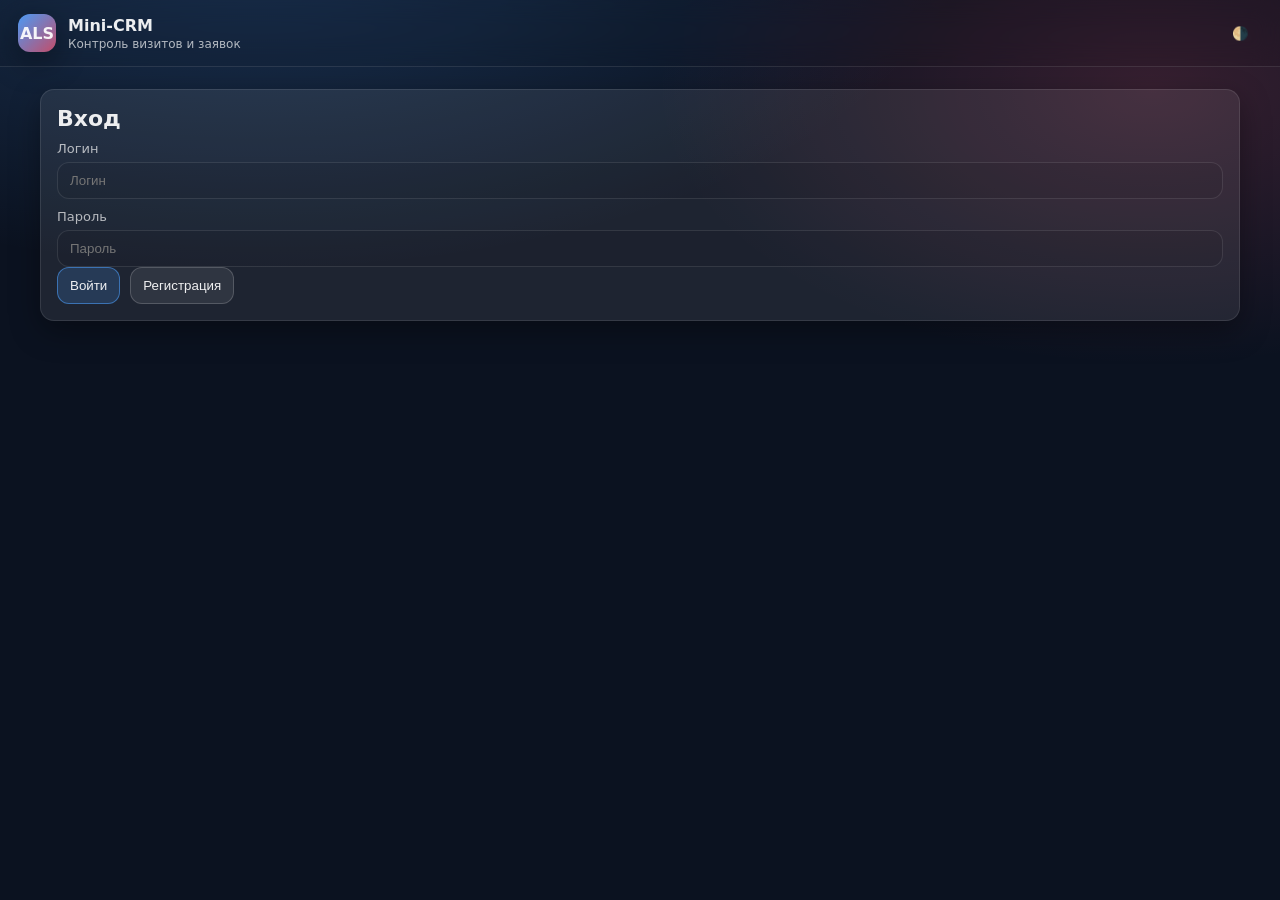
==== mini-crm-control/index.html @ 1ccee674 "Update index.html" ====
<!doctype html>
<html lang="ru">
<head>
  <meta charset="utf-8" />
  <meta name="viewport" content="width=device-width,initial-scale=1" />
  <title>Обслуживание слаботочных систем</title>
  <link rel="stylesheet" href="./css/styles.css" />
  <link rel="shortcut icon" href="/favicon.ico">
</head>
<body>
  <div class="app">

    <header class="topbar">
      <div class="brand">
        <div class="logo">ALS</div>
        <div class="brand-text">
          <div class="brand-title">Mini-CRM</div>
          <div class="brand-subtitle">Контроль визитов и заявок</div>
        </div>
      </div>

      <div class="topbar-actions">
        <button id="btnTheme" class="btn btn-ghost" type="button" title="Тема">🌗</button>
        <button id="btnLogout" class="btn btn-ghost" type="button" style="display:none;">Выйти</button>
      </div>
    </header>

    <main class="main">
      <!-- LOGIN -->
      <section id="screen-login" class="screen">
        <div class="card">
          <h1 class="h1">Вход</h1>
          

          <label class="label">Логин</label>
          <input id="loginInput" class="input" placeholder="Логин" autocomplete="username" />

          <label class="label">Пароль</label>
          <input id="passwordInput" class="input" type="password" placeholder="Пароль" autocomplete="current-password" />
          

          <div class="row gap">
            <button id="btnLogin" class="btn btn-primary" type="button">Войти</button>
            <button id="btnDemo" class="btn btn-secondary" type="button">Регистрация</button>
          </div>

          <div id="loginError" class="alert alert-danger" style="display:none;"></div>


        </div>
      </section>

      <!-- APP -->
      <section id="screen-app" class="screen" style="display:none;">
        <div class="layout">
          <aside class="sidebar">
            <div class="userbox">
              <div class="avatar" id="userAvatar">U</div>
              <div class="userbox-text">
                <div id="userName" class="user-name">—</div>
                <div id="userRole" class="user-role muted">—</div>
              </div>
            </div>

            <nav id="nav" class="nav"></nav>

            <div class="sidebar-foot muted">
              <div></div>
              <div id="apiStatus"></div>
            </div>

          </aside>

          <section class="content">
            <div class="content-header">
              <h2 id="contentTitle" class="h2">Панель</h2>
              <div id="contentHint" class="muted">Выберите раздел в меню слева.</div>
            </div>

            <!-- DASHBOARD -->
            <div id="view-dashboard" class="view">
              <div class="grid">
                <div class="card">
                  <h3 class="h3">Быстрые действия</h3>
                  <div id="quickActions" class="stack"></div>
                </div>
                <div class="card">
                  <h3 class="h3">Сводка</h3>
                  <div class="muted" id="summaryText">
                    Здесь будет краткая статистика (активные заявки, планы, выполнение).
                  </div>
                </div>
              </div>
            </div>

            <!-- MASTER: VISIT FIX -->
            <div id="view-master-visit" class="view" style="display:none;">
              <div class="card">
                <h3 class="h3">Фиксация визита</h3>

                <label class="label">Поиск объекта (из Objects)</label>
                <input id="objectSearch" class="input" placeholder="Название / город / адрес / система" autocomplete="off" />
                <div id="searchResults" class="list"></div>

                <div id="dispatcherNote" class="note" style="display:none;"></div>

                <label class="label">Комментарий от исполнителя</label>
                <textarea id="visitComment" class="textarea" placeholder="Комментарий по визиту"></textarea>

                <div class="row gap">
                  <button id="btnSubmitVisit" class="btn btn-primary" type="button">Подтвердить визит</button>
                  <button id="btnBackFromVisit" class="btn btn-ghost" type="button">Назад</button>
                </div>
              </div>
            </div>

            <!-- MASTER: MY VISITS (shows Visit_plan by executor) -->
            <div id="view-master-myvisits" class="view" style="display:none;">
              <div class="card">
                <div class="row space">
                  <h3 class="h3">Мой план визитов</h3>
                  <button id="btnRefreshMyVisits" class="btn btn-ghost" type="button">Обновить</button>
                </div>
                <div id="myVisitsTable" class="table-wrap"></div>
              </div>
            </div>

            <!-- DISPATCHER: REQUESTS -->
            <div id="view-dispatcher-requests" class="view" style="display:none;">
              <div class="card">
                <div class="row space">
                  <h3 class="h3">Заявки (Requests)</h3>
                  <div class="row gap">
                    <button id="btnCreateRequest" class="btn btn-primary" type="button">+ Новая заявка</button>
                    <button id="btnReloadRequests" class="btn btn-ghost" type="button">Обновить</button>
                  </div>
                </div>

                <div class="filters">
                  <div>
                    <label class="label">Статус</label>
                    <select id="reqStatusFilter" class="input">
                      <option value="">Все</option>
                      <option>Новая</option>
                      <option>В работе</option>
                      <option>Ожидает</option>
                      <option>Выполнена</option>
                    </select>
                  </div>
                  <div>
                    <label class="label">Исполнитель</label>
                    <input id="reqExecutorFilter" class="input" placeholder="Имя исполнителя" />
                  </div>
                  <div>
                    <label class="label">Поиск объекта</label>
                    <input id="reqSearchFilter" class="input" placeholder="Название/город/адрес" />
                  </div>
                </div>

                <div id="requestsTable" class="table-wrap" style="margin-top:12px;"></div>
                <div class="muted" style="margin-top:10px;">
                  Удаление заявок отключено. Только редактирование и смена статуса.
                </div>
              </div>
            </div>

            <!-- DISPATCHER: CANDIDATES -->
            <div id="view-dispatcher-candidates" class="view" style="display:none;">
              <div class="card">
                <div class="row space">
                  <h3 class="h3">К планированию</h3>
                  <button id="btnReloadCandidates" class="btn btn-ghost" type="button">Обновить</button>
                </div>
                <p class="muted">Приоритет: объекты с активными заявками показываются выше, даже если визит уже был в этом месяце.</p>
                <div id="candidatesTable" class="table-wrap"></div>
              </div>
            </div>

            <!-- DISPATCHER: PLAN -->
            <div id="view-dispatcher-plan" class="view" style="display:none;">
              <div class="card">
                <div class="row space">
                  <h3 class="h3">План визитов (Visit_plan)</h3>
                  <div class="row gap">
                    <button id="btnCreatePlan" class="btn btn-primary" type="button">+ Добавить в план</button>
                    <button id="btnReloadPlan" class="btn btn-ghost" type="button">Обновить</button>
                  </div>
                </div>
                <div class="filters">
                  <div>
                    <label class="label">Исполнитель</label>
                    <input id="planExecutorFilter" class="input" placeholder="Имя исполнителя" />
                  </div>
                  <div>
                    <label class="label">Статус</label>
                    <input id="planStatusFilter" class="input" placeholder="Напр.: Запланирован" />
                  </div>
                  <div>
                    <label class="label">Поиск объекта</label>
                    <input id="planSearchFilter" class="input" placeholder="Название/город/адрес" />
                  </div>
                </div>
                <div id="planTable" class="table-wrap"></div>
              </div>
            </div>

            <!-- STAT -->
            <div id="view-stat-reports" class="view" style="display:none;">
              <div class="card">
                <h3 class="h3">Статистика</h3>
                <p class="muted">Подготовлено. Добавим: KPI, отчёты по статусам, выгрузка.</p>
                <div id="reportsBox" class="stack" style="margin-top:12px;"></div>
              </div>
            </div>

            <!-- ADMIN -->
            <div id="view-admin-users" class="view" style="display:none;">
              <div class="card">
                <h3 class="h3">Администрирование</h3>
                <p class="muted">Подготовлено. Добавим: пользователи, роли, настройки.</p>
                <div id="adminBox" class="stack" style="margin-top:12px;"></div>
              </div>
            </div>

          </section>
        </div>
      </section>
    </main>

    <div id="toast" class="toast" role="status" aria-live="polite"></div>

    <!-- simple modal -->
    <div id="modalOverlay" class="modal-overlay" style="display:none;">
      <div class="modal">
        <div class="row space">
          <div class="h3" id="modalTitle">—</div>
          <button class="btn btn-ghost" id="modalClose" type="button">✕</button>
        </div>
        <div id="modalBody" class="modal-body"></div>
        <div class="row gap" style="margin-top:12px; justify-content:flex-end;">
          <button class="btn btn-ghost" id="modalCancel" type="button">Отмена</button>
          <button class="btn btn-primary" id="modalOk" type="button">Сохранить</button>
        </div>
      </div>
    </div>

  </div>

  <script type="module" src="./js/app.js"></script>
</body>

</html>
---- mini-crm-control/css/styles.css ----
:root{
  --bg: #0b1220;
  --panel: rgba(255,255,255,0.06);
  --card: rgba(255,255,255,0.08);
  --stroke: rgba(255,255,255,0.10);
  --text: rgba(255,255,255,0.92);
  --muted: rgba(255,255,255,0.68);
  --primary: #4ea1ff;
  --danger: #ff5c7a;

  --radius: 14px;
  --shadow: 0 10px 30px rgba(0,0,0,0.35);
}

[data-theme="light"]{
  --bg: #f5f6fa;
  --panel: rgba(255,255,255,0.9);
  --card: white;
  --stroke: rgba(0,0,0,0.08);
  --text: rgba(15,23,42,0.92);
  --muted: rgba(15,23,42,0.62);
  --primary: #2e86de;
  --danger: #d7263d;
  --shadow: 0 10px 30px rgba(15,23,42,0.12);
}

*{ box-sizing:border-box; }
html,body{ height:100%; }
body{
  margin:0;
  font-family: ui-sans-serif, system-ui, -apple-system, Segoe UI, Roboto, Arial;
  background: radial-gradient(1200px 600px at 20% -10%, rgba(78,161,255,0.25), transparent 60%),
              radial-gradient(900px 500px at 90% 10%, rgba(255,92,122,0.18), transparent 55%),
              var(--bg);
  color: var(--text);
}

.app{ min-height:100%; display:flex; flex-direction:column; }

.topbar{
  position: sticky;
  top:0;
  z-index: 10;
  display:flex;
  align-items:center;
  justify-content:space-between;
  padding: 14px 18px;
  border-bottom: 1px solid var(--stroke);
  background: rgba(0,0,0,0.08);
  backdrop-filter: blur(12px);
}

.brand{ display:flex; gap:12px; align-items:center; }
.logo{
  width:38px; height:38px;
  border-radius: 12px;
  display:flex; align-items:center; justify-content:center;
  font-weight: 800;
  background: linear-gradient(135deg, rgba(78,161,255,0.95), rgba(255,92,122,0.75));
  box-shadow: var(--shadow);
}
.brand-title{ font-weight:700; }
.brand-subtitle{ font-size:12px; color: var(--muted); margin-top:2px; }

.main{ flex:1; display:flex; justify-content:center; padding: 22px 14px 30px; }

.screen{ width: min(1200px, 100%); }

.layout{
  display:grid;
  grid-template-columns: 310px 1fr;
  gap: 16px;
  align-items:start;
}

.sidebar{
  border: 1px solid var(--stroke);
  border-radius: var(--radius);
  background: var(--panel);
  box-shadow: var(--shadow);
  padding: 14px;
  position: sticky;
  top: 72px;
  max-height: calc(100vh - 92px);
  overflow:auto;
}

.userbox{
  display:flex; gap:12px; align-items:center;
  padding: 10px;
  border-radius: 12px;
  background: rgba(0,0,0,0.10);
  border: 1px solid var(--stroke);
}
.avatar{
  width:40px; height:40px;
  border-radius: 14px;
  display:flex; align-items:center; justify-content:center;
  font-weight:800;
  background: rgba(78,161,255,0.20);
  border: 1px solid var(--stroke);
}
.user-name{ font-weight:700; }
.user-role{ font-size:12px; }

.nav{ margin-top: 12px; display:flex; flex-direction:column; gap:8px; }
.nav .navbtn{
  width:100%;
  text-align:left;
  padding: 10px 12px;
  border-radius: 12px;
  border: 1px solid var(--stroke);
  background: rgba(0,0,0,0.07);
  color: var(--text);
  cursor:pointer;
}
.nav .navbtn.active{
  border-color: rgba(78,161,255,0.6);
  background: rgba(78,161,255,0.12);
}
.sidebar-foot{ margin-top: 14px; font-size:12px; }

.content{
  border: 1px solid var(--stroke);
  border-radius: var(--radius);
  background: var(--panel);
  box-shadow: var(--shadow);
  padding: 16px;
}

.content-header{
  padding: 4px 2px 14px;
  border-bottom: 1px solid var(--stroke);
  margin-bottom: 14px;
}

.card{
  border: 1px solid var(--stroke);
  border-radius: var(--radius);
  background: var(--card);
  box-shadow: var(--shadow);
  padding: 16px;
}

.grid{
  display:grid;
  grid-template-columns: 1fr 1fr;
  gap: 14px;
}

.stack{ display:flex; flex-direction:column; gap:10px; }

.h1{ font-size: 22px; margin: 0 0 8px; }
.h2{ font-size: 18px; margin: 0; }
.h3{ font-size: 16px; margin: 0 0 8px; }

.muted{ color: var(--muted); }

.label{ display:block; margin-top: 10px; font-size: 13px; color: var(--muted); }
.input, .textarea, select.input{
  width:100%;
  margin-top:6px;
  padding: 10px 12px;
  border-radius: 12px;
  border: 1px solid var(--stroke);
  background: rgba(0,0,0,0.06);
  color: var(--text);
  outline:none;
}
.textarea{ min-height: 90px; resize: vertical; }

.row{ display:flex; align-items:center; }
.row.gap{ gap:10px; }
.row.space{ justify-content:space-between; }

.btn{
  border: 1px solid var(--stroke);
  border-radius: 12px;
  padding: 10px 12px;
  cursor:pointer;
  color: var(--text);
  background: rgba(0,0,0,0.07);
}
.btn-primary{
  border-color: rgba(78,161,255,0.55);
  background: rgba(78,161,255,0.18);
}
.btn-secondary{
  border-color: rgba(255,255,255,0.18);
  background: rgba(255,255,255,0.08);
}
.btn-ghost{
  border-color: transparent;
  background: transparent;
}

.alert{
  margin-top: 12px;
  padding: 10px 12px;
  border-radius: 12px;
  border: 1px solid var(--stroke);
}
.alert-danger{
  border-color: rgba(255,92,122,0.55);
  background: rgba(255,92,122,0.14);
}

.details{
  margin-top: 12px;
  border: 1px solid var(--stroke);
  border-radius: 12px;
  padding: 10px 12px;
  background: rgba(0,0,0,0.05);
}

.list{
  margin-top: 8px;
  display:flex;
  flex-direction:column;
  gap:6px;
}
.list .item{
  padding: 10px 12px;
  border-radius: 12px;
  border: 1px solid var(--stroke);
  background: rgba(0,0,0,0.06);
  cursor:pointer;
}
.list .item:hover{ background: rgba(0,0,0,0.10); }

.note{
  margin-top: 10px;
  padding: 10px 12px;
  border-radius: 12px;
  border: 1px dashed rgba(78,161,255,0.55);
  background: rgba(78,161,255,0.10);
}

.table-wrap{
  margin-top: 10px;
  overflow:auto;
  border-radius: 12px;
  border: 1px solid var(--stroke);
}
table{
  width:100%;
  border-collapse:collapse;
  font-size: 13px;
}
th, td{
  padding: 10px 10px;
  border-bottom: 1px solid var(--stroke);
  vertical-align: top;
}
th{
  text-align:left;
  color: var(--muted);
  font-weight:700;
  position: sticky;
  top: 0;
  background: rgba(0,0,0,0.10);
}
tr:hover td{ background: rgba(0,0,0,0.04); }

.filters{
  display:grid;
  grid-template-columns: 1fr 1fr 1fr;
  gap: 10px;
  margin-top: 12px;
}

.toast{
  position: fixed;
  left: 50%;
  bottom: 22px;
  transform: translateX(-50%);
  min-width: 240px;
  max-width: min(520px, 92vw);
  padding: 12px 14px;
  border-radius: 14px;
  border: 1px solid var(--stroke);
  background: rgba(0,0,0,0.55);
  color: white;
  box-shadow: var(--shadow);
  opacity: 0;
  pointer-events:none;
  transition: opacity .2s ease, transform .2s ease;
}
.toast.show{
  opacity: 1;
  transform: translateX(-50%) translateY(-2px);
}

/* Modal */
.modal-overlay{
  position: fixed;
  inset: 0;
  background: rgba(0,0,0,0.55);
  display:flex;
  align-items:center;
  justify-content:center;
  padding: 14px;
  z-index: 50;
}
.modal{
  width: min(640px, 100%);
  background: var(--card);
  border: 1px solid var(--stroke);
  border-radius: 16px;
  box-shadow: var(--shadow);
  padding: 14px;
}
.note{
  margin-top:10px;
  padding:10px;
  border-radius:8px;
  border-left:4px solid #2e86de;
  background: var(--card-bg);
  color: var(--text-color);
}
.modal-body{ margin-top: 10px; }

/* Mobile */
@media (max-width: 980px){
  .layout{ grid-template-columns: 1fr; }
  .sidebar{ position: static; max-height: none; }
  .grid{ grid-template-columns: 1fr; }
  .filters{ grid-template-columns: 1fr; }

}
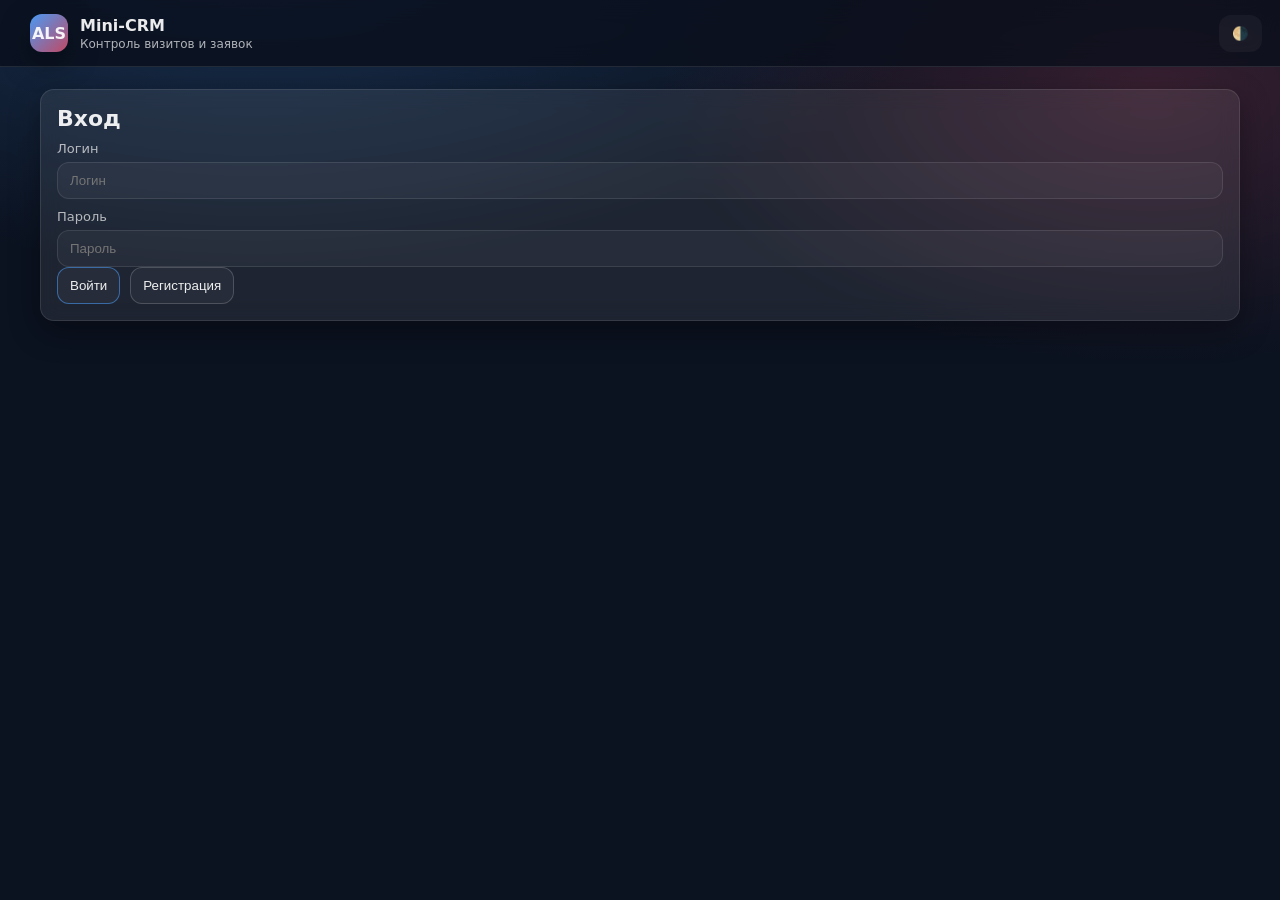
==== commit 75a80238: "Update index.html" ====
--- a/mini-crm-control/index.html
+++ b/mini-crm-control/index.html
@@ -1,263 +1,268 @@
-<!doctype html>
-<html lang="ru">
-<head>
-  <meta charset="utf-8" />
-  <meta name="viewport" content="width=device-width,initial-scale=1" />
-  <title>Обслуживание слаботочных систем</title>
-  <link rel="stylesheet" href="./css/styles.css" />
-  <link rel="shortcut icon" href="/favicon.ico">
-</head>
-<body>
-  <div class="app">
-
-    <header class="topbar">
-      <div class="brand">
-        <div class="logo">ALS</div>
-        <div class="brand-text">
-          <div class="brand-title">Mini-CRM</div>
-          <div class="brand-subtitle">Контроль визитов и заявок</div>
-        </div>
-      </div>
-
-      <div class="topbar-actions">
-        <button id="btnTheme" class="btn btn-ghost" type="button" title="Тема">🌗</button>
-        <button id="btnLogout" class="btn btn-ghost" type="button" style="display:none;">Выйти</button>
-      </div>
-    </header>
-
-    <main class="main">
-      <!-- LOGIN -->
-      <section id="screen-login" class="screen">
-        <div class="card">
-          <h1 class="h1">Вход</h1>
-          
-
-          <label class="label">Логин</label>
-          <input id="loginInput" class="input" placeholder="Логин" autocomplete="username" />
-
-          <label class="label">Пароль</label>
-          <input id="passwordInput" class="input" type="password" placeholder="Пароль" autocomplete="current-password" />
-          
-
-          <div class="row gap">
-            <button id="btnLogin" class="btn btn-primary" type="button">Войти</button>
-            <button id="btnDemo" class="btn btn-secondary" type="button">Регистрация</button>
-          </div>
-
-          <div id="loginError" class="alert alert-danger" style="display:none;"></div>
-
-
-        </div>
-      </section>
-
-      <!-- APP -->
-      <section id="screen-app" class="screen" style="display:none;">
-        <div class="layout">
-          <aside class="sidebar">
-            <div class="userbox">
-              <div class="avatar" id="userAvatar">U</div>
-              <div class="userbox-text">
-                <div id="userName" class="user-name">—</div>
-                <div id="userRole" class="user-role muted">—</div>
-              </div>
-            </div>
-
-            <nav id="nav" class="nav"></nav>
-
-            <div class="sidebar-foot muted">
-              <div></div>
-              <div id="apiStatus"></div>
-            </div>
-
-          </aside>
-
-          <section class="content">
-            <div class="content-header">
-              <h2 id="contentTitle" class="h2">Панель</h2>
-              <div id="contentHint" class="muted">Выберите раздел в меню слева.</div>
-            </div>
-
-            <!-- DASHBOARD -->
-            <div id="view-dashboard" class="view">
-              <div class="grid">
-                <div class="card">
-                  <h3 class="h3">Быстрые действия</h3>
-                  <div id="quickActions" class="stack"></div>
-                </div>
-                <div class="card">
-                  <h3 class="h3">Сводка</h3>
-                  <div class="muted" id="summaryText">
-                    Здесь будет краткая статистика (активные заявки, планы, выполнение).
-                  </div>
-                </div>
-              </div>
-            </div>
-
-            <!-- MASTER: VISIT FIX -->
-            <div id="view-master-visit" class="view" style="display:none;">
-              <div class="card">
-                <h3 class="h3">Фиксация визита</h3>
-
-                <label class="label">Поиск объекта (из Objects)</label>
-                <input id="objectSearch" class="input" placeholder="Название / город / адрес / система" autocomplete="off" />
-                <div id="searchResults" class="list"></div>
-
-                <div id="dispatcherNote" class="note" style="display:none;"></div>
-
-                <label class="label">Комментарий от исполнителя</label>
-                <textarea id="visitComment" class="textarea" placeholder="Комментарий по визиту"></textarea>
-
-                <div class="row gap">
-                  <button id="btnSubmitVisit" class="btn btn-primary" type="button">Подтвердить визит</button>
-                  <button id="btnBackFromVisit" class="btn btn-ghost" type="button">Назад</button>
-                </div>
-              </div>
-            </div>
-
-            <!-- MASTER: MY VISITS (shows Visit_plan by executor) -->
-            <div id="view-master-myvisits" class="view" style="display:none;">
-              <div class="card">
-                <div class="row space">
-                  <h3 class="h3">Мой план визитов</h3>
-                  <button id="btnRefreshMyVisits" class="btn btn-ghost" type="button">Обновить</button>
-                </div>
-                <div id="myVisitsTable" class="table-wrap"></div>
-              </div>
-            </div>
-
-            <!-- DISPATCHER: REQUESTS -->
-            <div id="view-dispatcher-requests" class="view" style="display:none;">
-              <div class="card">
-                <div class="row space">
-                  <h3 class="h3">Заявки (Requests)</h3>
-                  <div class="row gap">
-                    <button id="btnCreateRequest" class="btn btn-primary" type="button">+ Новая заявка</button>
-                    <button id="btnReloadRequests" class="btn btn-ghost" type="button">Обновить</button>
-                  </div>
-                </div>
-
-                <div class="filters">
-                  <div>
-                    <label class="label">Статус</label>
-                    <select id="reqStatusFilter" class="input">
-                      <option value="">Все</option>
-                      <option>Новая</option>
-                      <option>В работе</option>
-                      <option>Ожидает</option>
-                      <option>Выполнена</option>
-                    </select>
-                  </div>
-                  <div>
-                    <label class="label">Исполнитель</label>
-                    <input id="reqExecutorFilter" class="input" placeholder="Имя исполнителя" />
-                  </div>
-                  <div>
-                    <label class="label">Поиск объекта</label>
-                    <input id="reqSearchFilter" class="input" placeholder="Название/город/адрес" />
-                  </div>
-                </div>
-
-                <div id="requestsTable" class="table-wrap" style="margin-top:12px;"></div>
-                <div class="muted" style="margin-top:10px;">
-                  Удаление заявок отключено. Только редактирование и смена статуса.
-                </div>
-              </div>
-            </div>
-
-            <!-- DISPATCHER: CANDIDATES -->
-            <div id="view-dispatcher-candidates" class="view" style="display:none;">
-              <div class="card">
-                <div class="row space">
-                  <h3 class="h3">К планированию</h3>
-                  <button id="btnReloadCandidates" class="btn btn-ghost" type="button">Обновить</button>
-                </div>
-                <p class="muted">Приоритет: объекты с активными заявками показываются выше, даже если визит уже был в этом месяце.</p>
-                <div id="candidatesTable" class="table-wrap"></div>
-              </div>
-            </div>
-
-            <!-- DISPATCHER: PLAN -->
-            <div id="view-dispatcher-plan" class="view" style="display:none;">
-              <div class="card">
-                <div class="row space">
-                  <h3 class="h3">План визитов (Visit_plan)</h3>
-                  <div class="row gap">
-                    <button id="btnCreatePlan" class="btn btn-primary" type="button">+ Добавить в план</button>
-                    <button id="btnReloadPlan" class="btn btn-ghost" type="button">Обновить</button>
-                  </div>
-                </div>
-                <div class="filters">
-                  <div>
-                    <label class="label">Исполнитель</label>
-                    <input id="planExecutorFilter" class="input" placeholder="Имя исполнителя" />
-                  </div>
-                  <div>
-                    <label class="label">Статус</label>
-                    <input id="planStatusFilter" class="input" placeholder="Напр.: Запланирован" />
-                  </div>
-                  <div>
-                    <label class="label">Поиск объекта</label>
-                    <input id="planSearchFilter" class="input" placeholder="Название/город/адрес" />
-                  </div>
-                </div>
-                <div id="planTable" class="table-wrap"></div>
-              </div>
-            </div>
-
-            <!-- STAT -->
-            <div id="view-stat-reports" class="view" style="display:none;">
-              <div class="card">
-                <h3 class="h3">Статистика</h3>
-                <p class="muted">Подготовлено. Добавим: KPI, отчёты по статусам, выгрузка.</p>
-                <div id="reportsBox" class="stack" style="margin-top:12px;"></div>
-              </div>
-            </div>
-
-            <!-- ADMIN -->
-            <div id="view-admin-users" class="view" style="display:none;">
-              <div class="card">
-                <h3 class="h3">Администрирование</h3>
-                <p class="muted">Подготовлено. Добавим: пользователи, роли, настройки.</p>
-                <div id="adminBox" class="stack" style="margin-top:12px;"></div>
-              </div>
-            </div>
-
-          </section>
-        </div>
-      </section>
-    </main>
-
-    <div id="toast" class="toast" role="status" aria-live="polite"></div>
-
-    <!-- simple modal -->
-    <div id="modalOverlay" class="modal-overlay" style="display:none;">
-      <div class="modal">
-        <div class="row space">
-          <div class="h3" id="modalTitle">—</div>
-          <button class="btn btn-ghost" id="modalClose" type="button">✕</button>
-        </div>
-        <div id="modalBody" class="modal-body"></div>
-        <div class="row gap" style="margin-top:12px; justify-content:flex-end;">
-          <button class="btn btn-ghost" id="modalCancel" type="button">Отмена</button>
-          <button class="btn btn-primary" id="modalOk" type="button">Сохранить</button>
-        </div>
-      </div>
-    </div>
-
-  </div>
-
-  <script type="module" src="./js/app.js"></script>
-</body>
-
-</html>
-
-
-
-
-
-
-
-
-
-
-
+<!doctype html>
+<html lang="ru">
+<head>
+  <meta charset="utf-8" />
+  <meta name="viewport" content="width=device-width,initial-scale=1" />
+  <title>Обслуживание слаботочных систем</title>
+  <link rel="stylesheet" href="./css/styles.css" />
+  <link rel="shortcut icon" href="/favicon.ico">
+</head>
+<body>
+  <div class="app">
+
+    <header class="topbar">
+      <div class="brand">
+        <div class="topbar-actions">
+          <button id="btnMenu" class="btn btn-ghost" type="button" title="Меню" style="display:none;">☰</button>
+          </div>
+          <div class="logo">ALS</div>
+          <div class="brand-text">
+          <div class="brand-title">Mini-CRM</div>
+          <div class="brand-subtitle">Контроль визитов и заявок</div>
+        </div>
+      </div>
+
+      <div class="topbar-actions">
+        <button id="btnTheme" class="btn btn-ghost" type="button" title="Тема">🌗</button>
+        <button id="btnLogout" class="btn btn-ghost" type="button" style="display:none;">Выйти</button>
+      </div>
+    </header>
+
+    <main class="main">
+      <!-- LOGIN -->
+      <section id="screen-login" class="screen">
+        <div class="card">
+          <h1 class="h1">Вход</h1>
+          
+
+          <label class="label">Логин</label>
+          <input id="loginInput" class="input" placeholder="Логин" autocomplete="username" />
+
+          <label class="label">Пароль</label>
+          <input id="passwordInput" class="input" type="password" placeholder="Пароль" autocomplete="current-password" />
+          
+
+          <div class="row gap">
+            <button id="btnLogin" class="btn btn-primary" type="button">Войти</button>
+            <button id="btnDemo" class="btn btn-secondary" type="button">Регистрация</button>
+          </div>
+
+          <div id="loginError" class="alert alert-danger" style="display:none;"></div>
+
+
+        </div>
+      </section>
+
+      <!-- APP -->
+      <section id="screen-app" class="screen" style="display:none;">
+        <div class="layout">
+          <div id="sidebarBackdrop" class="sidebar-backdrop"></div>
+          <aside id="appSidebar" class="sidebar">
+            <div class="userbox">
+              <div class="avatar" id="userAvatar">U</div>
+              <div class="userbox-text">
+                <div id="userName" class="user-name">—</div>
+                <div id="userRole" class="user-role muted">—</div>
+              </div>
+            </div>
+
+            <nav id="nav" class="nav"></nav>
+
+            <div class="sidebar-foot muted">
+              <div></div>
+              <div id="apiStatus"></div>
+            </div>
+
+          </aside>
+
+          <section class="content">
+            <div class="content-header">
+              <h2 id="contentTitle" class="h2">Панель</h2>
+              <div id="contentHint" class="muted">Выберите раздел в меню слева.</div>
+            </div>
+
+            <!-- DASHBOARD -->
+            <div id="view-dashboard" class="view">
+              <div class="grid">
+                <div class="card">
+                  <h3 class="h3">Быстрые действия</h3>
+                  <div id="quickActions" class="stack"></div>
+                </div>
+                <div class="card">
+                  <h3 class="h3">Сводка</h3>
+                  <div class="muted" id="summaryText">
+                    Здесь будет краткая статистика (активные заявки, планы, выполнение).
+                  </div>
+                </div>
+              </div>
+            </div>
+
+            <!-- MASTER: VISIT FIX -->
+            <div id="view-master-visit" class="view" style="display:none;">
+              <div class="card">
+                <h3 class="h3">Фиксация визита</h3>
+
+                <label class="label">Поиск объекта</label>
+                <input id="objectSearch" class="input" placeholder="Название / город / адрес" autocomplete="off" />
+                <div id="searchResults" class="list"></div>
+
+                <div id="dispatcherNote" class="note" style="display:none;"></div>
+
+                <label class="label">Комментарий от исполнителя</label>
+                <textarea id="visitComment" class="textarea" placeholder="Комментарий по визиту"></textarea>
+
+                <div class="row gap">
+                  <button id="btnSubmitVisit" class="btn btn-primary" type="button">Подтвердить визит</button>
+                  <button id="btnBackFromVisit" class="btn btn-ghost" type="button">Отмена</button>
+                </div>
+              </div>
+            </div>
+
+            <!-- MASTER: MY VISITS (shows Visit_plan by executor) -->
+            <div id="view-master-myvisits" class="view" style="display:none;">
+              <div class="card">
+                <div class="row space">
+                  <h3 class="h3">Мой план визитов</h3>
+                  <button id="btnRefreshMyVisits" class="btn btn-ghost" type="button">Обновить</button>
+                </div>
+                <div id="myVisitsTable" class="table-wrap"></div>
+              </div>
+            </div>
+
+            <!-- DISPATCHER: REQUESTS -->
+            <div id="view-dispatcher-requests" class="view" style="display:none;">
+              <div class="card">
+                <div class="row space">
+                  <h3 class="h3">Заявки </h3>
+                  <div class="row gap">
+                    <button id="btnCreateRequest" class="btn btn-primary" type="button">+ Новая заявка</button>
+                    <button id="btnReloadRequests" class="btn btn-ghost" type="button">Обновить</button>
+                  </div>
+                </div>
+
+                <div class="filters">
+                  <div>
+                    <label class="label">Статус</label>
+                    <select id="reqStatusFilter" class="input">
+                      <option value="">Все</option>
+                      <option>Новая</option>
+                      <option>В работе</option>
+                      <option>Ожидает</option>
+                      <option>Выполнена</option>
+                    </select>
+                  </div>
+                  <div>
+                    <label class="label">Исполнитель</label>
+                    <input id="reqExecutorFilter" class="input" placeholder="Имя исполнителя" />
+                  </div>
+                  <div>
+                    <label class="label">Поиск объекта</label>
+                    <input id="reqSearchFilter" class="input" placeholder="Название/город/адрес" />
+                  </div>
+                </div>
+
+                <div id="requestsTable" class="table-wrap" style="margin-top:12px;"></div>
+                <div class="muted" style="margin-top:10px;">
+                  Удаление заявок отключено. Только редактирование и смена статуса.
+                </div>
+              </div>
+            </div>
+
+            <!-- DISPATCHER: CANDIDATES -->
+            <div id="view-dispatcher-candidates" class="view" style="display:none;">
+              <div class="card">
+                <div class="row space">
+                  <h3 class="h3">К планированию</h3>
+                  <button id="btnReloadCandidates" class="btn btn-ghost" type="button">Обновить</button>
+                </div>
+                <p class="muted">Приоритет: объекты с активными заявками показываются выше, даже если визит уже был в этом месяце.</p>
+                <div id="candidatesTable" class="table-wrap"></div>
+              </div>
+            </div>
+
+            <!-- DISPATCHER: PLAN -->
+            <div id="view-dispatcher-plan" class="view" style="display:none;">
+              <div class="card">
+                <div class="row space">
+                  <h3 class="h3">План визитов (Visit_plan)</h3>
+                  <div class="row gap">
+                    <button id="btnCreatePlan" class="btn btn-primary" type="button">+ Добавить в план</button>
+                    <button id="btnReloadPlan" class="btn btn-ghost" type="button">Обновить</button>
+                  </div>
+                </div>
+                <div class="filters">
+                  <div>
+                    <label class="label">Исполнитель</label>
+                    <input id="planExecutorFilter" class="input" placeholder="Имя исполнителя" />
+                  </div>
+                  <div>
+                    <label class="label">Статус</label>
+                    <input id="planStatusFilter" class="input" placeholder="Напр.: Запланирован" />
+                  </div>
+                  <div>
+                    <label class="label">Поиск объекта</label>
+                    <input id="planSearchFilter" class="input" placeholder="Название/город/адрес" />
+                  </div>
+                </div>
+                <div id="planTable" class="table-wrap"></div>
+              </div>
+            </div>
+
+            <!-- STAT -->
+            <div id="view-stat-reports" class="view" style="display:none;">
+              <div class="card">
+                <h3 class="h3">Статистика</h3>
+                <p class="muted">Подготовлено. Добавим: KPI, отчёты по статусам, выгрузка.</p>
+                <div id="reportsBox" class="stack" style="margin-top:12px;"></div>
+              </div>
+            </div>
+
+            <!-- ADMIN -->
+            <div id="view-admin-users" class="view" style="display:none;">
+              <div class="card">
+                <h3 class="h3">Администрирование</h3>
+                <p class="muted">Подготовлено. Добавим: пользователи, роли, настройки.</p>
+                <div id="adminBox" class="stack" style="margin-top:12px;"></div>
+              </div>
+            </div>
+
+          </section>
+        </div>
+      </section>
+    </main>
+
+    <div id="toast" class="toast" role="status" aria-live="polite"></div>
+
+    <!-- simple modal -->
+    <div id="modalOverlay" class="modal-overlay" style="display:none;">
+      <div class="modal">
+        <div class="row space">
+          <div class="h3" id="modalTitle">—</div>
+          <button class="btn btn-ghost" id="modalClose" type="button">✕</button>
+        </div>
+        <div id="modalBody" class="modal-body"></div>
+        <div class="row gap" style="margin-top:12px; justify-content:flex-end;">
+          <button class="btn btn-ghost" id="modalCancel" type="button">Отмена</button>
+          <button class="btn btn-primary" id="modalOk" type="button">Сохранить</button>
+        </div>
+      </div>
+    </div>
+
+  </div>
+
+  <script type="module" src="./js/app.js"></script>
+</body>
+
+</html>
+
+
+
+
+
+
+
+
+
+
+
+
--- a/mini-crm-control/css/styles.css
+++ b/mini-crm-control/css/styles.css
@@ -1,332 +1,387 @@
-:root{
-  --bg: #0b1220;
-  --panel: rgba(255,255,255,0.06);
-  --card: rgba(255,255,255,0.08);
-  --stroke: rgba(255,255,255,0.10);
-  --text: rgba(255,255,255,0.92);
-  --muted: rgba(255,255,255,0.68);
-  --primary: #4ea1ff;
-  --danger: #ff5c7a;
-
-  --radius: 14px;
-  --shadow: 0 10px 30px rgba(0,0,0,0.35);
-}
-
-[data-theme="light"]{
-  --bg: #f5f6fa;
-  --panel: rgba(255,255,255,0.9);
-  --card: white;
-  --stroke: rgba(0,0,0,0.08);
-  --text: rgba(15,23,42,0.92);
-  --muted: rgba(15,23,42,0.62);
-  --primary: #2e86de;
-  --danger: #d7263d;
-  --shadow: 0 10px 30px rgba(15,23,42,0.12);
-}
-
-*{ box-sizing:border-box; }
-html,body{ height:100%; }
-body{
-  margin:0;
-  font-family: ui-sans-serif, system-ui, -apple-system, Segoe UI, Roboto, Arial;
-  background: radial-gradient(1200px 600px at 20% -10%, rgba(78,161,255,0.25), transparent 60%),
-              radial-gradient(900px 500px at 90% 10%, rgba(255,92,122,0.18), transparent 55%),
-              var(--bg);
-  color: var(--text);
-}
-
-.app{ min-height:100%; display:flex; flex-direction:column; }
-
-.topbar{
-  position: sticky;
-  top:0;
-  z-index: 10;
-  display:flex;
-  align-items:center;
-  justify-content:space-between;
-  padding: 14px 18px;
-  border-bottom: 1px solid var(--stroke);
-  background: rgba(0,0,0,0.08);
-  backdrop-filter: blur(12px);
-}
-
-.brand{ display:flex; gap:12px; align-items:center; }
-.logo{
-  width:38px; height:38px;
-  border-radius: 12px;
-  display:flex; align-items:center; justify-content:center;
-  font-weight: 800;
-  background: linear-gradient(135deg, rgba(78,161,255,0.95), rgba(255,92,122,0.75));
-  box-shadow: var(--shadow);
-}
-.brand-title{ font-weight:700; }
-.brand-subtitle{ font-size:12px; color: var(--muted); margin-top:2px; }
-
-.main{ flex:1; display:flex; justify-content:center; padding: 22px 14px 30px; }
-
-.screen{ width: min(1200px, 100%); }
-
-.layout{
-  display:grid;
-  grid-template-columns: 310px 1fr;
-  gap: 16px;
-  align-items:start;
-}
-
-.sidebar{
-  border: 1px solid var(--stroke);
-  border-radius: var(--radius);
-  background: var(--panel);
-  box-shadow: var(--shadow);
-  padding: 14px;
-  position: sticky;
-  top: 72px;
-  max-height: calc(100vh - 92px);
-  overflow:auto;
-}
-
-.userbox{
-  display:flex; gap:12px; align-items:center;
-  padding: 10px;
-  border-radius: 12px;
-  background: rgba(0,0,0,0.10);
-  border: 1px solid var(--stroke);
-}
-.avatar{
-  width:40px; height:40px;
-  border-radius: 14px;
-  display:flex; align-items:center; justify-content:center;
-  font-weight:800;
-  background: rgba(78,161,255,0.20);
-  border: 1px solid var(--stroke);
-}
-.user-name{ font-weight:700; }
-.user-role{ font-size:12px; }
-
-.nav{ margin-top: 12px; display:flex; flex-direction:column; gap:8px; }
-.nav .navbtn{
-  width:100%;
-  text-align:left;
-  padding: 10px 12px;
-  border-radius: 12px;
-  border: 1px solid var(--stroke);
-  background: rgba(0,0,0,0.07);
-  color: var(--text);
-  cursor:pointer;
-}
-.nav .navbtn.active{
-  border-color: rgba(78,161,255,0.6);
-  background: rgba(78,161,255,0.12);
-}
-.sidebar-foot{ margin-top: 14px; font-size:12px; }
-
-.content{
-  border: 1px solid var(--stroke);
-  border-radius: var(--radius);
-  background: var(--panel);
-  box-shadow: var(--shadow);
-  padding: 16px;
-}
-
-.content-header{
-  padding: 4px 2px 14px;
-  border-bottom: 1px solid var(--stroke);
-  margin-bottom: 14px;
-}
-
-.card{
-  border: 1px solid var(--stroke);
-  border-radius: var(--radius);
-  background: var(--card);
-  box-shadow: var(--shadow);
-  padding: 16px;
-}
-
-.grid{
-  display:grid;
-  grid-template-columns: 1fr 1fr;
-  gap: 14px;
-}
-
-.stack{ display:flex; flex-direction:column; gap:10px; }
-
-.h1{ font-size: 22px; margin: 0 0 8px; }
-.h2{ font-size: 18px; margin: 0; }
-.h3{ font-size: 16px; margin: 0 0 8px; }
-
-.muted{ color: var(--muted); }
-
-.label{ display:block; margin-top: 10px; font-size: 13px; color: var(--muted); }
-.input, .textarea, select.input{
-  width:100%;
-  margin-top:6px;
-  padding: 10px 12px;
-  border-radius: 12px;
-  border: 1px solid var(--stroke);
-  background: rgba(0,0,0,0.06);
-  color: var(--text);
-  outline:none;
-}
-.textarea{ min-height: 90px; resize: vertical; }
-
-.row{ display:flex; align-items:center; }
-.row.gap{ gap:10px; }
-.row.space{ justify-content:space-between; }
-
-.btn{
-  border: 1px solid var(--stroke);
-  border-radius: 12px;
-  padding: 10px 12px;
-  cursor:pointer;
-  color: var(--text);
-  background: rgba(0,0,0,0.07);
-}
-.btn-primary{
-  border-color: rgba(78,161,255,0.55);
-  background: rgba(78,161,255,0.18);
-}
-.btn-secondary{
-  border-color: rgba(255,255,255,0.18);
-  background: rgba(255,255,255,0.08);
-}
-.btn-ghost{
-  border-color: transparent;
-  background: transparent;
-}
-
-.alert{
-  margin-top: 12px;
-  padding: 10px 12px;
-  border-radius: 12px;
-  border: 1px solid var(--stroke);
-}
-.alert-danger{
-  border-color: rgba(255,92,122,0.55);
-  background: rgba(255,92,122,0.14);
-}
-
-.details{
-  margin-top: 12px;
-  border: 1px solid var(--stroke);
-  border-radius: 12px;
-  padding: 10px 12px;
-  background: rgba(0,0,0,0.05);
-}
-
-.list{
-  margin-top: 8px;
-  display:flex;
-  flex-direction:column;
-  gap:6px;
-}
-.list .item{
-  padding: 10px 12px;
-  border-radius: 12px;
-  border: 1px solid var(--stroke);
-  background: rgba(0,0,0,0.06);
-  cursor:pointer;
-}
-.list .item:hover{ background: rgba(0,0,0,0.10); }
-
-.note{
-  margin-top: 10px;
-  padding: 10px 12px;
-  border-radius: 12px;
-  border: 1px dashed rgba(78,161,255,0.55);
-  background: rgba(78,161,255,0.10);
-}
-
-.table-wrap{
-  margin-top: 10px;
-  overflow:auto;
-  border-radius: 12px;
-  border: 1px solid var(--stroke);
-}
-table{
-  width:100%;
-  border-collapse:collapse;
-  font-size: 13px;
-}
-th, td{
-  padding: 10px 10px;
-  border-bottom: 1px solid var(--stroke);
-  vertical-align: top;
-}
-th{
-  text-align:left;
-  color: var(--muted);
-  font-weight:700;
-  position: sticky;
-  top: 0;
-  background: rgba(0,0,0,0.10);
-}
-tr:hover td{ background: rgba(0,0,0,0.04); }
-
-.filters{
-  display:grid;
-  grid-template-columns: 1fr 1fr 1fr;
-  gap: 10px;
-  margin-top: 12px;
-}
-
-.toast{
-  position: fixed;
-  left: 50%;
-  bottom: 22px;
-  transform: translateX(-50%);
-  min-width: 240px;
-  max-width: min(520px, 92vw);
-  padding: 12px 14px;
-  border-radius: 14px;
-  border: 1px solid var(--stroke);
-  background: rgba(0,0,0,0.55);
-  color: white;
-  box-shadow: var(--shadow);
-  opacity: 0;
-  pointer-events:none;
-  transition: opacity .2s ease, transform .2s ease;
-}
-.toast.show{
-  opacity: 1;
-  transform: translateX(-50%) translateY(-2px);
-}
-
-/* Modal */
-.modal-overlay{
-  position: fixed;
-  inset: 0;
-  background: rgba(0,0,0,0.55);
-  display:flex;
-  align-items:center;
-  justify-content:center;
-  padding: 14px;
-  z-index: 50;
-}
-.modal{
-  width: min(640px, 100%);
-  background: var(--card);
-  border: 1px solid var(--stroke);
-  border-radius: 16px;
-  box-shadow: var(--shadow);
-  padding: 14px;
-}
-.note{
-  margin-top:10px;
-  padding:10px;
-  border-radius:8px;
-  border-left:4px solid #2e86de;
-  background: var(--card-bg);
-  color: var(--text-color);
-}
-.modal-body{ margin-top: 10px; }
-
-/* Mobile */
-@media (max-width: 980px){
-  .layout{ grid-template-columns: 1fr; }
-  .sidebar{ position: static; max-height: none; }
-  .grid{ grid-template-columns: 1fr; }
-  .filters{ grid-template-columns: 1fr; }
-
-}
-
-
+:root{
+  --bg: #0b1220;
+  --panel: rgba(255,255,255,0.06);
+  --card: rgba(255,255,255,0.08);
+  --stroke: rgba(255,255,255,0.10);
+  --text: rgba(255,255,255,0.92);
+  --muted: rgba(255,255,255,0.68);
+  --primary: #4ea1ff;
+  --danger: #ff5c7a;
+
+  --radius: 14px;
+  --shadow: 0 10px 30px rgba(0,0,0,0.35);
+}
+
+[data-theme="light"]{
+  --bg: #f5f6fa;
+  --panel: rgba(255,255,255,0.9);
+  --card: white;
+  --stroke: rgba(0,0,0,0.08);
+  --text: rgba(15,23,42,0.92);
+  --muted: rgba(15,23,42,0.62);
+  --primary: #2e86de;
+  --danger: #d7263d;
+  --shadow: 0 10px 30px rgba(15,23,42,0.12);
+}
+
+*{ box-sizing:border-box; }
+html,body{ height:100%; }
+body{
+  margin:0;
+  font-family: ui-sans-serif, system-ui, -apple-system, Segoe UI, Roboto, Arial;
+  background: radial-gradient(1200px 600px at 20% -10%, rgba(78,161,255,0.25), transparent 60%),
+              radial-gradient(900px 500px at 90% 10%, rgba(255,92,122,0.18), transparent 55%),
+              var(--bg);
+  color: var(--text);
+}
+
+.app{ min-height:100%; display:flex; flex-direction:column; }
+
+.topbar{
+  position: sticky;
+  top:0;
+  z-index: 10;
+  display:flex;
+  align-items:center;
+  justify-content:space-between;
+  padding: 14px 18px;
+  border-bottom: 1px solid var(--stroke);
+  background: rgba(0,0,0,0.08);
+  backdrop-filter: blur(12px);
+}
+
+.brand{ display:flex; gap:12px; align-items:center; }
+.logo{
+  width:38px; height:38px;
+  border-radius: 12px;
+  display:flex; align-items:center; justify-content:center;
+  font-weight: 800;
+  background: linear-gradient(135deg, rgba(78,161,255,0.95), rgba(255,92,122,0.75));
+  box-shadow: var(--shadow);
+}
+.brand-title{ font-weight:700; }
+.brand-subtitle{ font-size:12px; color: var(--muted); margin-top:2px; }
+
+.main{ flex:1; display:flex; justify-content:center; padding: 22px 14px 30px; }
+
+.screen{ width: min(1200px, 100%); }
+
+.layout{
+  display:grid;
+  grid-template-columns: 310px 1fr;
+  gap: 16px;
+  align-items:start;
+}
+
+.sidebar{
+  border: 1px solid var(--stroke);
+  border-radius: var(--radius);
+  background: var(--panel);
+  box-shadow: var(--shadow);
+  padding: 14px;
+  position: sticky;
+  top: 72px;
+  max-height: calc(100vh - 92px);
+  overflow:auto;
+}
+
+.userbox{
+  display:flex; gap:12px; align-items:center;
+  padding: 10px;
+  border-radius: 12px;
+  background: rgba(0,0,0,0.10);
+  border: 1px solid var(--stroke);
+}
+.avatar{
+  width:40px; height:40px;
+  border-radius: 14px;
+  display:flex; align-items:center; justify-content:center;
+  font-weight:800;
+  background: rgba(78,161,255,0.20);
+  border: 1px solid var(--stroke);
+}
+.user-name{ font-weight:700; }
+.user-role{ font-size:12px; }
+
+.nav{ margin-top: 12px; display:flex; flex-direction:column; gap:8px; }
+.nav .navbtn{
+  width:100%;
+  text-align:left;
+  padding: 10px 12px;
+  border-radius: 12px;
+  border: 1px solid var(--stroke);
+  background: rgba(0,0,0,0.07);
+  color: var(--text);
+  cursor:pointer;
+}
+.nav .navbtn.active{
+  border-color: rgba(78,161,255,0.6);
+  background: rgba(78,161,255,0.12);
+}
+.sidebar-foot{ margin-top: 14px; font-size:12px; }
+
+.content{
+  border: 1px solid var(--stroke);
+  border-radius: var(--radius);
+  background: var(--panel);
+  box-shadow: var(--shadow);
+  padding: 16px;
+}
+
+.content-header{
+  padding: 4px 2px 14px;
+  border-bottom: 1px solid var(--stroke);
+  margin-bottom: 14px;
+}
+
+.card{
+  border: 1px solid var(--stroke);
+  border-radius: var(--radius);
+  background: var(--card);
+  box-shadow: var(--shadow);
+  padding: 16px;
+}
+
+.grid{
+  display:grid;
+  grid-template-columns: 1fr 1fr;
+  gap: 14px;
+}
+
+.stack{ display:flex; flex-direction:column; gap:10px; }
+
+.h1{ font-size: 22px; margin: 0 0 8px; }
+.h2{ font-size: 18px; margin: 0; }
+.h3{ font-size: 16px; margin: 0 0 8px; }
+
+.muted{ color: var(--muted); }
+
+.label{ display:block; margin-top: 10px; font-size: 13px; color: var(--muted); }
+.input, .textarea, select.input{
+  width:100%;
+  margin-top:6px;
+  padding: 10px 12px;
+  border-radius: 12px;
+  border: 1px solid var(--stroke);
+  background: rgba(0,0,0,0.06);
+  color: var(--text);
+  outline:none;
+}
+.textarea{ min-height: 90px; resize: vertical; }
+
+.row{ display:flex; align-items:center; }
+.row.gap{ gap:10px; }
+.row.space{ justify-content:space-between; }
+
+.btn{
+  border: 1px solid var(--stroke);
+  border-radius: 12px;
+  padding: 10px 12px;
+  cursor:pointer;
+  color: var(--text);
+  background: rgba(0,0,0,0.07);
+}
+.btn-primary{
+  border-color: rgba(78,161,255,0.55);
+  background: rgba(78,161,255,0.18);
+}
+.btn-secondary{
+  border-color: rgba(255,255,255,0.18);
+  background: rgba(255,255,255,0.08);
+}
+.btn-ghost{
+  border-color: transparent;
+  background: transparent;
+}
+
+.alert{
+  margin-top: 12px;
+  padding: 10px 12px;
+  border-radius: 12px;
+  border: 1px solid var(--stroke);
+}
+.alert-danger{
+  border-color: rgba(255,92,122,0.55);
+  background: rgba(255,92,122,0.14);
+}
+
+.details{
+  margin-top: 12px;
+  border: 1px solid var(--stroke);
+  border-radius: 12px;
+  padding: 10px 12px;
+  background: rgba(0,0,0,0.05);
+}
+
+.list{
+  margin-top: 8px;
+  display:flex;
+  flex-direction:column;
+  gap:6px;
+}
+.list .item{
+  padding: 10px 12px;
+  border-radius: 12px;
+  border: 1px solid var(--stroke);
+  background: rgba(0,0,0,0.06);
+  cursor:pointer;
+}
+.list .item:hover{ background: rgba(0,0,0,0.10); }
+
+.note{
+  margin-top: 10px;
+  padding: 10px 12px;
+  border-radius: 12px;
+  border: 1px dashed rgba(78,161,255,0.55);
+  background: rgba(78,161,255,0.10);
+}
+
+.table-wrap{
+  margin-top: 10px;
+  overflow:auto;
+  border-radius: 12px;
+  border: 1px solid var(--stroke);
+}
+table{
+  width:100%;
+  border-collapse:collapse;
+  font-size: 13px;
+}
+th, td{
+  padding: 10px 10px;
+  border-bottom: 1px solid var(--stroke);
+  vertical-align: top;
+}
+th{
+  text-align:left;
+  color: var(--muted);
+  font-weight:700;
+  position: sticky;
+  top: 0;
+  background: rgba(0,0,0,0.10);
+}
+tr:hover td{ background: rgba(0,0,0,0.04); }
+
+.filters{
+  display:grid;
+  grid-template-columns: 1fr 1fr 1fr;
+  gap: 10px;
+  margin-top: 12px;
+}
+
+.toast{
+  position: fixed;
+  left: 50%;
+  bottom: 22px;
+  transform: translateX(-50%);
+  min-width: 240px;
+  max-width: min(520px, 92vw);
+  padding: 12px 14px;
+  border-radius: 14px;
+  border: 1px solid var(--stroke);
+  background: rgba(0,0,0,0.55);
+  color: white;
+  box-shadow: var(--shadow);
+  opacity: 0;
+  pointer-events:none;
+  transition: opacity .2s ease, transform .2s ease;
+}
+.toast.show{
+  opacity: 1;
+  transform: translateX(-50%) translateY(-2px);
+}
+
+/* Modal */
+.modal-overlay{
+  position: fixed;
+  inset: 0;
+  background: rgba(0,0,0,0.55);
+  display:flex;
+  align-items:center;
+  justify-content:center;
+  padding: 14px;
+  z-index: 50;
+}
+.modal{
+  width: min(640px, 100%);
+  background: var(--card);
+  border: 1px solid var(--stroke);
+  border-radius: 16px;
+  box-shadow: var(--shadow);
+  padding: 14px;
+}
+.note{
+  margin-top:10px;
+  padding:10px;
+  border-radius:8px;
+  border-left:4px solid #2e86de;
+  background: var(--card-bg);
+  color: var(--text-color);
+}
+.modal-body{ margin-top: 10px; }
+
+/* Mobile */
+@media (max-width: 980px){
+  .layout{ grid-template-columns: 1fr; }
+  .sidebar{ position: static; max-height: none; }
+  .grid{ grid-template-columns: 1fr; }
+  .filters{ grid-template-columns: 1fr; }
+
+}
+
+
+
+
+:root{
+  --surface-1: rgba(255,255,255,0.04);
+  --surface-2: rgba(255,255,255,0.08);
+  --surface-hover: rgba(255,255,255,0.06);
+  --header-bg: rgba(9,15,28,0.78);
+}
+[data-theme="light"]{
+  --surface-1: rgba(15,23,42,0.03);
+  --surface-2: rgba(15,23,42,0.05);
+  --surface-hover: rgba(15,23,42,0.04);
+  --header-bg: rgba(255,255,255,0.82);
+}
+.topbar{ background: var(--header-bg); }
+.topbar-actions{ display:flex; align-items:center; gap:6px; }
+#btnMenu{ font-size:18px; }
+.layout{ grid-template-columns: 1fr; }
+.sidebar-backdrop{ position: fixed; inset: 0; background: rgba(0,0,0,0.42); opacity:0; pointer-events:none; transition: opacity .2s ease; z-index:39; }
+.sidebar-backdrop.show{ opacity:1; pointer-events:auto; }
+.sidebar{ position: fixed; top: 68px; left: 14px; bottom: 14px; width: min(320px, calc(100vw - 28px)); max-height: none; z-index:40; transform: translateX(-120%); transition: transform .22s ease; }
+.sidebar.open{ transform: translateX(0); }
+.content{ min-width:0; width:100%; }
+.card, .content, .sidebar{ backdrop-filter: blur(10px); }
+.list .item, .input, .textarea, select.input, .btn, .userbox{ background: var(--surface-1); }
+.list .item:hover, tr:hover td{ background: var(--surface-hover); }
+.note{ background: rgba(78,161,255,0.10); color: var(--text); }
+.table-wrap{ width:100%; overflow:auto; background: var(--surface-1); }
+table{ min-width: 860px; table-layout: fixed; }
+th{ background: var(--surface-2); z-index:1; }
+td, th{ word-break: break-word; overflow-wrap: anywhere; }
+#myVisitsTable table{ min-width: 720px; }
+#myVisitsTable td:nth-child(3), #myVisitsTable th:nth-child(3),
+#planTable td:nth-child(3), #planTable th:nth-child(3),
+#requestsTable td:nth-child(3), #requestsTable th:nth-child(3),
+#candidatesTable td:nth-child(1), #candidatesTable th:nth-child(1){ min-width: 240px; }
+.table-object{ min-width:220px; }
+.table-object__name{ font-weight:600; display:block; }
+.table-object__meta{ color: var(--muted); font-size:12px; display:block; margin-top:4px; }
+.status-pill{ display:inline-flex; align-items:center; padding:4px 8px; border-radius:999px; border:1px solid var(--stroke); background: var(--surface-1); white-space:nowrap; }
+.status-pill.is-done{ border-color: rgba(46, 204, 113, 0.35); }
+.status-pill.is-plan{ border-color: rgba(78,161,255,0.45); }
+.status-pill.is-wait{ border-color: rgba(241, 196, 15, 0.35); }
+.cell-note{ max-width: 360px; white-space: normal; }
+.cell-date{ white-space: nowrap; }
+.cell-actions{ display:flex; flex-wrap:wrap; gap:8px; }
+@media (max-width: 980px){
+  .main{ padding:14px 10px 22px; }
+  .content{ padding:12px; }
+  .row.space{ gap:10px; align-items:flex-start; flex-direction:column; }
+  .btn{ width:100%; justify-content:center; }
+  .row.gap{ width:100%; flex-direction:column; }
+  .cell-actions .btn{ width:auto; }
+  table{ min-width: 760px; }
+}
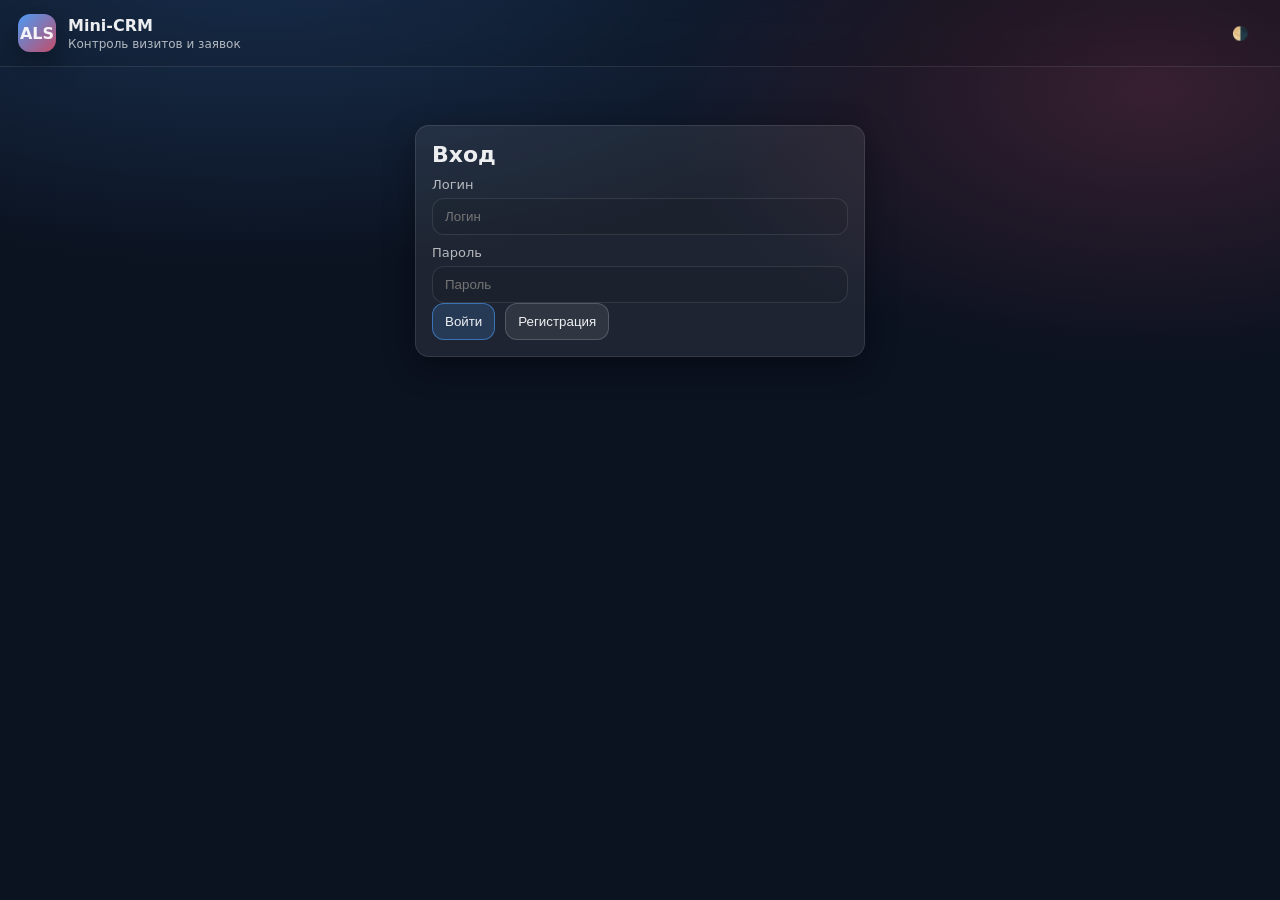
==== commit 476df491: "Add files via upload" ====
--- a/mini-crm-control/index.html
+++ b/mini-crm-control/index.html
@@ -12,11 +12,8 @@
 
     <header class="topbar">
       <div class="brand">
-        <div class="topbar-actions">
-          <button id="btnMenu" class="btn btn-ghost" type="button" title="Меню" style="display:none;">☰</button>
-          </div>
-          <div class="logo">ALS</div>
-          <div class="brand-text">
+        <div class="logo">ALS</div>
+        <div class="brand-text">
           <div class="brand-title">Mini-CRM</div>
           <div class="brand-subtitle">Контроль визитов и заявок</div>
         </div>
@@ -30,7 +27,7 @@
 
     <main class="main">
       <!-- LOGIN -->
-      <section id="screen-login" class="screen">
+      <section id="screen-login" class="screen login-screen">
         <div class="card">
           <h1 class="h1">Вход</h1>
           
@@ -42,7 +39,7 @@
           <input id="passwordInput" class="input" type="password" placeholder="Пароль" autocomplete="current-password" />
           
 
-          <div class="row gap">
+          <div class="row gap wrap">
             <button id="btnLogin" class="btn btn-primary" type="button">Войти</button>
             <button id="btnDemo" class="btn btn-secondary" type="button">Регистрация</button>
           </div>
@@ -56,8 +53,7 @@
       <!-- APP -->
       <section id="screen-app" class="screen" style="display:none;">
         <div class="layout">
-          <div id="sidebarBackdrop" class="sidebar-backdrop"></div>
-          <aside id="appSidebar" class="sidebar">
+          <aside class="sidebar">
             <div class="userbox">
               <div class="avatar" id="userAvatar">U</div>
               <div class="userbox-text">
--- a/mini-crm-control/css/styles.css
+++ b/mini-crm-control/css/styles.css
@@ -10,6 +10,11 @@
 
   --radius: 14px;
   --shadow: 0 10px 30px rgba(0,0,0,0.35);
+
+  --screen-max: 1180px;
+  --content-max: 1080px;
+  --login-max: 430px;
+  --table-cell-max: 340px;
 }
 
 [data-theme="light"]{
@@ -37,10 +42,29 @@
 
 .app{ min-height:100%; display:flex; flex-direction:column; }
 
+body[data-viewport="laptop"]{
+  --screen-max: 1180px;
+  --content-max: 1020px;
+  --login-max: 420px;
+}
+
+body[data-viewport="desktop"]{
+  --screen-max: 1320px;
+  --content-max: 1160px;
+  --login-max: 450px;
+}
+
+body[data-viewport="desktop-wide"]{
+  --screen-max: 1440px;
+  --content-max: 1240px;
+  --login-max: 470px;
+}
+
+
 .topbar{
   position: sticky;
   top:0;
-  z-index: 10;
+  z-index: 20;
   display:flex;
   align-items:center;
   justify-content:space-between;
@@ -50,7 +74,7 @@
   backdrop-filter: blur(12px);
 }
 
-.brand{ display:flex; gap:12px; align-items:center; }
+.brand{ display:flex; gap:12px; align-items:center; min-width: 0; }
 .logo{
   width:38px; height:38px;
   border-radius: 12px;
@@ -58,19 +82,38 @@
   font-weight: 800;
   background: linear-gradient(135deg, rgba(78,161,255,0.95), rgba(255,92,122,0.75));
   box-shadow: var(--shadow);
+  flex: 0 0 auto;
 }
 .brand-title{ font-weight:700; }
 .brand-subtitle{ font-size:12px; color: var(--muted); margin-top:2px; }
-
-.main{ flex:1; display:flex; justify-content:center; padding: 22px 14px 30px; }
-
-.screen{ width: min(1200px, 100%); }
+.topbar-actions{ display:flex; align-items:center; gap:8px; }
+
+.main{ flex:1; display:flex; justify-content:center; padding: 22px 14px 30px; width:100%; }
+
+.screen{ width: min(var(--screen-max), 100%); min-width:0; }
+#screen-login{
+  width: min(var(--login-max), 100%);
+  margin: 4vh auto 0;
+}
+#screen-login .card{
+  width:100%;
+}
+#screen-app{
+  width: min(var(--content-max), 100%);
+  margin: 0 auto;
+}
 
 .layout{
   display:grid;
-  grid-template-columns: 310px 1fr;
+  grid-template-columns: minmax(250px, 280px) minmax(0, 1fr);
   gap: 16px;
   align-items:start;
+}
+
+.sidebar,
+.content,
+.card{
+  min-width: 0;
 }
 
 .sidebar{
@@ -99,6 +142,7 @@
   font-weight:800;
   background: rgba(78,161,255,0.20);
   border: 1px solid var(--stroke);
+  flex: 0 0 auto;
 }
 .user-name{ font-weight:700; }
 .user-role{ font-size:12px; }
@@ -126,6 +170,7 @@
   background: var(--panel);
   box-shadow: var(--shadow);
   padding: 16px;
+  overflow:hidden;
 }
 
 .content-header{
@@ -144,7 +189,7 @@
 
 .grid{
   display:grid;
-  grid-template-columns: 1fr 1fr;
+  grid-template-columns: repeat(2, minmax(0, 1fr));
   gap: 14px;
 }
 
@@ -172,6 +217,7 @@
 .row{ display:flex; align-items:center; }
 .row.gap{ gap:10px; }
 .row.space{ justify-content:space-between; }
+.row.wrap{ flex-wrap: wrap; }
 
 .btn{
   border: 1px solid var(--stroke);
@@ -234,23 +280,38 @@
   border-radius: 12px;
   border: 1px dashed rgba(78,161,255,0.55);
   background: rgba(78,161,255,0.10);
+  color: var(--text);
 }
 
 .table-wrap{
   margin-top: 10px;
-  overflow:auto;
-  border-radius: 12px;
-  border: 1px solid var(--stroke);
-}
+  overflow-x:auto;
+  overflow-y:hidden;
+  border-radius: 12px;
+  border: 1px solid var(--stroke);
+  background: rgba(0,0,0,0.05);
+}
+
 table{
   width:100%;
+  min-width: 760px;
   border-collapse:collapse;
   font-size: 13px;
-}
+  table-layout: fixed;
+}
+
+.table-wrap.table-compact table,
+.table-compact table,
+table.table-compact{
+  min-width: 0;
+}
+
 th, td{
   padding: 10px 10px;
   border-bottom: 1px solid var(--stroke);
   vertical-align: top;
+  overflow-wrap: anywhere;
+  word-break: break-word;
 }
 th{
   text-align:left;
@@ -258,16 +319,46 @@
   font-weight:700;
   position: sticky;
   top: 0;
-  background: rgba(0,0,0,0.10);
+  background: color-mix(in srgb, var(--card) 88%, transparent);
+  backdrop-filter: blur(8px);
+  z-index: 1;
 }
 tr:hover td{ background: rgba(0,0,0,0.04); }
 
 .filters{
   display:grid;
-  grid-template-columns: 1fr 1fr 1fr;
+  grid-template-columns: repeat(3, minmax(0, 1fr));
   gap: 10px;
   margin-top: 12px;
 }
+
+.plan-master-table .col-object{ width: 32%; }
+.plan-master-table .col-system{ width: 16%; }
+.plan-master-table .col-date{ width: 14%; }
+.plan-master-table .col-type{ width: 14%; }
+.plan-master-table .col-comment{ width: 24%; }
+.plan-master-table td:nth-child(1), .plan-master-table th:nth-child(1),
+.plan-master-table td:nth-child(2), .plan-master-table th:nth-child(2),
+.plan-master-table td:nth-child(3), .plan-master-table th:nth-child(3),
+.plan-master-table td:nth-child(4), .plan-master-table th:nth-child(4),
+.plan-master-table td:nth-child(5), .plan-master-table th:nth-child(5){ white-space: normal; }
+
+.object-title{ font-weight: 700; line-height: 1.35; }
+.object-subline{ margin-top: 4px; font-size: 12px; color: var(--muted); line-height: 1.35; }
+.system-chip, .type-chip{
+  display: inline-flex;
+  align-items: center;
+  min-height: 28px;
+  padding: 4px 10px;
+  border-radius: 999px;
+  border: 1px solid var(--stroke);
+  background: rgba(78,161,255,0.10);
+}
+.comment-cell{
+  white-space: pre-wrap;
+  line-height: 1.4;
+}
+.empty-comment{ color: var(--muted); font-style: italic; }
 
 .toast{
   position: fixed;
@@ -291,7 +382,6 @@
   transform: translateX(-50%) translateY(-2px);
 }
 
-/* Modal */
 .modal-overlay{
   position: fixed;
   inset: 0;
@@ -310,78 +400,31 @@
   box-shadow: var(--shadow);
   padding: 14px;
 }
-.note{
-  margin-top:10px;
-  padding:10px;
-  border-radius:8px;
-  border-left:4px solid #2e86de;
-  background: var(--card-bg);
-  color: var(--text-color);
-}
 .modal-body{ margin-top: 10px; }
 
-/* Mobile */
+@media (max-width: 1200px){
+  #screen-app{ width: min(1040px, 100%); }
+}
+
 @media (max-width: 980px){
   .layout{ grid-template-columns: 1fr; }
   .sidebar{ position: static; max-height: none; }
   .grid{ grid-template-columns: 1fr; }
   .filters{ grid-template-columns: 1fr; }
-
-}
-
-
-
-
-:root{
-  --surface-1: rgba(255,255,255,0.04);
-  --surface-2: rgba(255,255,255,0.08);
-  --surface-hover: rgba(255,255,255,0.06);
-  --header-bg: rgba(9,15,28,0.78);
-}
-[data-theme="light"]{
-  --surface-1: rgba(15,23,42,0.03);
-  --surface-2: rgba(15,23,42,0.05);
-  --surface-hover: rgba(15,23,42,0.04);
-  --header-bg: rgba(255,255,255,0.82);
-}
-.topbar{ background: var(--header-bg); }
-.topbar-actions{ display:flex; align-items:center; gap:6px; }
-#btnMenu{ font-size:18px; }
-.layout{ grid-template-columns: 1fr; }
-.sidebar-backdrop{ position: fixed; inset: 0; background: rgba(0,0,0,0.42); opacity:0; pointer-events:none; transition: opacity .2s ease; z-index:39; }
-.sidebar-backdrop.show{ opacity:1; pointer-events:auto; }
-.sidebar{ position: fixed; top: 68px; left: 14px; bottom: 14px; width: min(320px, calc(100vw - 28px)); max-height: none; z-index:40; transform: translateX(-120%); transition: transform .22s ease; }
-.sidebar.open{ transform: translateX(0); }
-.content{ min-width:0; width:100%; }
-.card, .content, .sidebar{ backdrop-filter: blur(10px); }
-.list .item, .input, .textarea, select.input, .btn, .userbox{ background: var(--surface-1); }
-.list .item:hover, tr:hover td{ background: var(--surface-hover); }
-.note{ background: rgba(78,161,255,0.10); color: var(--text); }
-.table-wrap{ width:100%; overflow:auto; background: var(--surface-1); }
-table{ min-width: 860px; table-layout: fixed; }
-th{ background: var(--surface-2); z-index:1; }
-td, th{ word-break: break-word; overflow-wrap: anywhere; }
-#myVisitsTable table{ min-width: 720px; }
-#myVisitsTable td:nth-child(3), #myVisitsTable th:nth-child(3),
-#planTable td:nth-child(3), #planTable th:nth-child(3),
-#requestsTable td:nth-child(3), #requestsTable th:nth-child(3),
-#candidatesTable td:nth-child(1), #candidatesTable th:nth-child(1){ min-width: 240px; }
-.table-object{ min-width:220px; }
-.table-object__name{ font-weight:600; display:block; }
-.table-object__meta{ color: var(--muted); font-size:12px; display:block; margin-top:4px; }
-.status-pill{ display:inline-flex; align-items:center; padding:4px 8px; border-radius:999px; border:1px solid var(--stroke); background: var(--surface-1); white-space:nowrap; }
-.status-pill.is-done{ border-color: rgba(46, 204, 113, 0.35); }
-.status-pill.is-plan{ border-color: rgba(78,161,255,0.45); }
-.status-pill.is-wait{ border-color: rgba(241, 196, 15, 0.35); }
-.cell-note{ max-width: 360px; white-space: normal; }
-.cell-date{ white-space: nowrap; }
-.cell-actions{ display:flex; flex-wrap:wrap; gap:8px; }
-@media (max-width: 980px){
-  .main{ padding:14px 10px 22px; }
-  .content{ padding:12px; }
-  .row.space{ gap:10px; align-items:flex-start; flex-direction:column; }
-  .btn{ width:100%; justify-content:center; }
-  .row.gap{ width:100%; flex-direction:column; }
-  .cell-actions .btn{ width:auto; }
-  table{ min-width: 760px; }
-}
+  #screen-login,
+  #screen-app,
+  .screen{ width: 100%; }
+}
+
+@media (max-width: 720px){
+  .main{ padding: 16px 10px 24px; }
+  .topbar{ padding: 12px 12px; }
+  .card, .content, .sidebar{ padding: 12px; }
+  .row.space{ gap: 10px; align-items: flex-start; }
+  .plan-master-table .col-object,
+  .plan-master-table .col-system,
+  .plan-master-table .col-date,
+  .plan-master-table .col-type,
+  .plan-master-table .col-comment{ width: auto; }
+  table{ min-width: 640px; }
+}
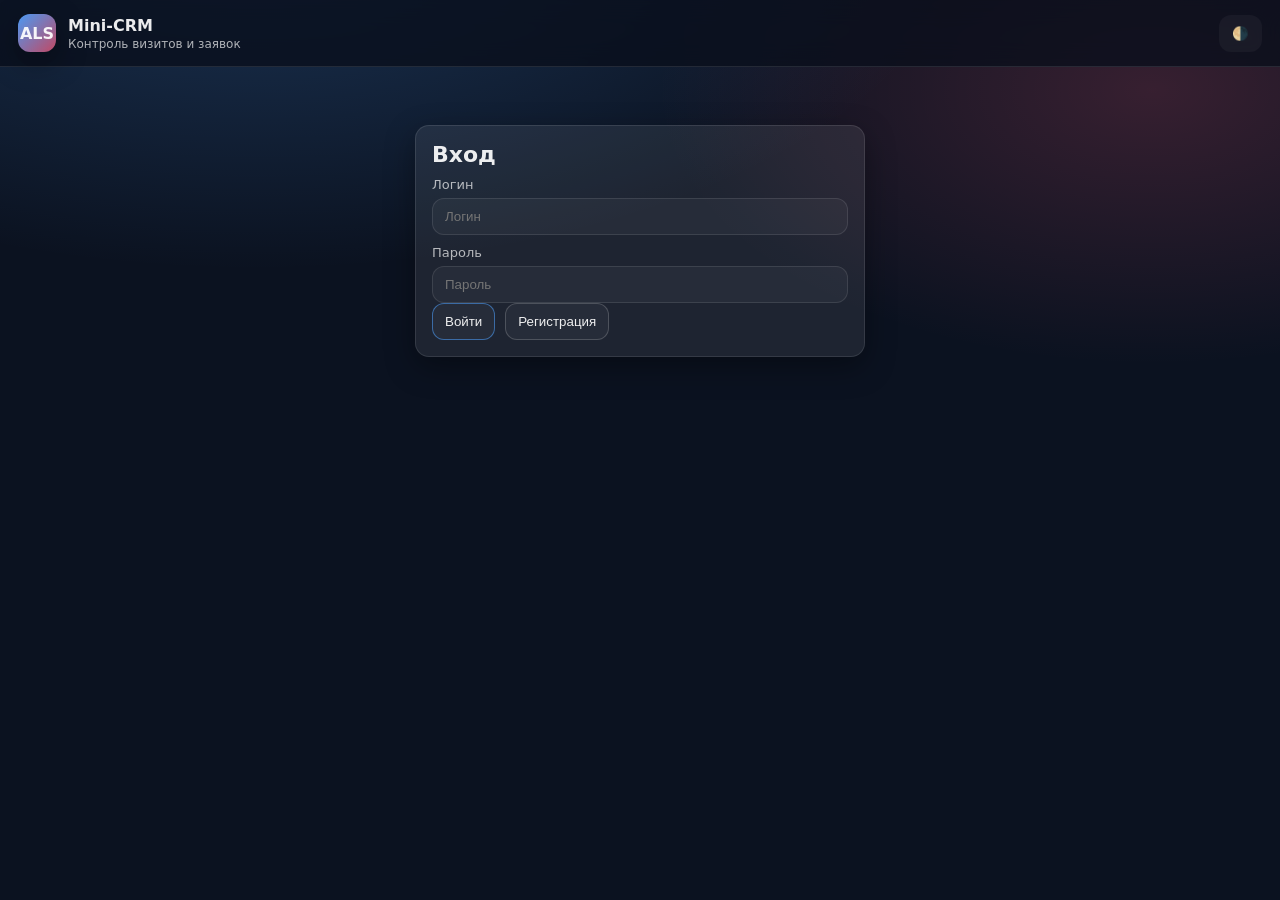
==== commit 8f93a2f7: "Add files via upload" ====
--- a/mini-crm-control/index.html
+++ b/mini-crm-control/index.html
@@ -20,6 +20,7 @@
       </div>
 
       <div class="topbar-actions">
+        <button id="btnMenu" class="btn btn-ghost btn-menu" type="button" title="Меню" style="display:none;">☰</button>
         <button id="btnTheme" class="btn btn-ghost" type="button" title="Тема">🌗</button>
         <button id="btnLogout" class="btn btn-ghost" type="button" style="display:none;">Выйти</button>
       </div>
@@ -53,7 +54,8 @@
       <!-- APP -->
       <section id="screen-app" class="screen" style="display:none;">
         <div class="layout">
-          <aside class="sidebar">
+          <div id="sidebarBackdrop" class="sidebar-backdrop"></div>
+          <aside id="appSidebar" class="sidebar">
             <div class="userbox">
               <div class="avatar" id="userAvatar">U</div>
               <div class="userbox-text">
--- a/mini-crm-control/css/styles.css
+++ b/mini-crm-control/css/styles.css
@@ -86,7 +86,8 @@
 }
 .brand-title{ font-weight:700; }
 .brand-subtitle{ font-size:12px; color: var(--muted); margin-top:2px; }
-.topbar-actions{ display:flex; align-items:center; gap:8px; }
+.topbar-actions{ display:flex; align-items:center; gap:6px; }
+.btn-menu{ font-size:18px; }
 
 .main{ flex:1; display:flex; justify-content:center; padding: 22px 14px 30px; width:100%; }
 
@@ -105,9 +106,10 @@
 
 .layout{
   display:grid;
-  grid-template-columns: minmax(250px, 280px) minmax(0, 1fr);
+  grid-template-columns: 1fr;
   gap: 16px;
   align-items:start;
+  position: relative;
 }
 
 .sidebar,
@@ -122,11 +124,29 @@
   background: var(--panel);
   box-shadow: var(--shadow);
   padding: 14px;
-  position: sticky;
+  position: fixed;
   top: 72px;
-  max-height: calc(100vh - 92px);
+  left: 14px;
+  bottom: 14px;
+  width: min(320px, calc(100vw - 28px));
+  max-height: none;
   overflow:auto;
-}
+  z-index: 40;
+  transform: translateX(-120%);
+  transition: transform .22s ease;
+  backdrop-filter: blur(10px);
+}
+.sidebar.open{ transform: translateX(0); }
+.sidebar-backdrop{
+  position: fixed;
+  inset: 0;
+  background: rgba(0,0,0,0.42);
+  opacity: 0;
+  pointer-events: none;
+  transition: opacity .2s ease;
+  z-index: 39;
+}
+.sidebar-backdrop.show{ opacity: 1; pointer-events: auto; }
 
 .userbox{
   display:flex; gap:12px; align-items:center;
@@ -171,6 +191,7 @@
   box-shadow: var(--shadow);
   padding: 16px;
   overflow:hidden;
+  backdrop-filter: blur(10px);
 }
 
 .content-header{
@@ -428,3 +449,44 @@
   .plan-master-table .col-comment{ width: auto; }
   table{ min-width: 640px; }
 }
+
+
+.list .item, .input, .textarea, select.input, .btn, .userbox{ background: var(--surface-1, rgba(255,255,255,0.04)); }
+.list .item:hover, tr:hover td{ background: var(--surface-hover, rgba(255,255,255,0.06)); }
+.note{ background: rgba(78,161,255,0.10); color: var(--text); }
+.table-wrap{ width:100%; overflow:auto; background: var(--surface-1, rgba(255,255,255,0.04)); }
+table{ table-layout: fixed; }
+td, th{ word-break: break-word; overflow-wrap: anywhere; }
+
+.master-plan-list{ display:flex; flex-direction:column; gap:12px; }
+.master-plan-card{ border:1px solid var(--stroke); border-radius:14px; background: var(--surface-1, rgba(255,255,255,0.04)); padding:14px; }
+.master-plan-title{ font-weight:700; font-size:15px; line-height:1.4; }
+.master-plan-subtitle{ margin-top:6px; color: var(--muted); font-size:13px; line-height:1.45; }
+.master-plan-line{ margin-top:10px; display:block; line-height:1.5; }
+.master-plan-label{ font-weight:700; }
+.master-plan-comment{ white-space:normal; }
+.plan-master-table{ min-width: unset; }
+
+:root{
+  --surface-1: rgba(255,255,255,0.04);
+  --surface-2: rgba(255,255,255,0.08);
+  --surface-hover: rgba(255,255,255,0.06);
+  --header-bg: rgba(9,15,28,0.78);
+}
+[data-theme="light"]{
+  --surface-1: rgba(15,23,42,0.03);
+  --surface-2: rgba(15,23,42,0.05);
+  --surface-hover: rgba(15,23,42,0.04);
+  --header-bg: rgba(255,255,255,0.82);
+}
+.topbar{ background: var(--header-bg); }
+th{ background: var(--surface-2, rgba(255,255,255,0.08)); z-index:1; }
+
+@media (max-width: 980px){
+  .main{ padding:14px 10px 22px; }
+  .content{ padding:12px; }
+  .row.space{ gap:10px; align-items:flex-start; flex-direction:column; }
+  .btn{ width:100%; justify-content:center; }
+  .row.gap{ width:100%; flex-direction:column; }
+  .cell-actions .btn{ width:auto; }
+}
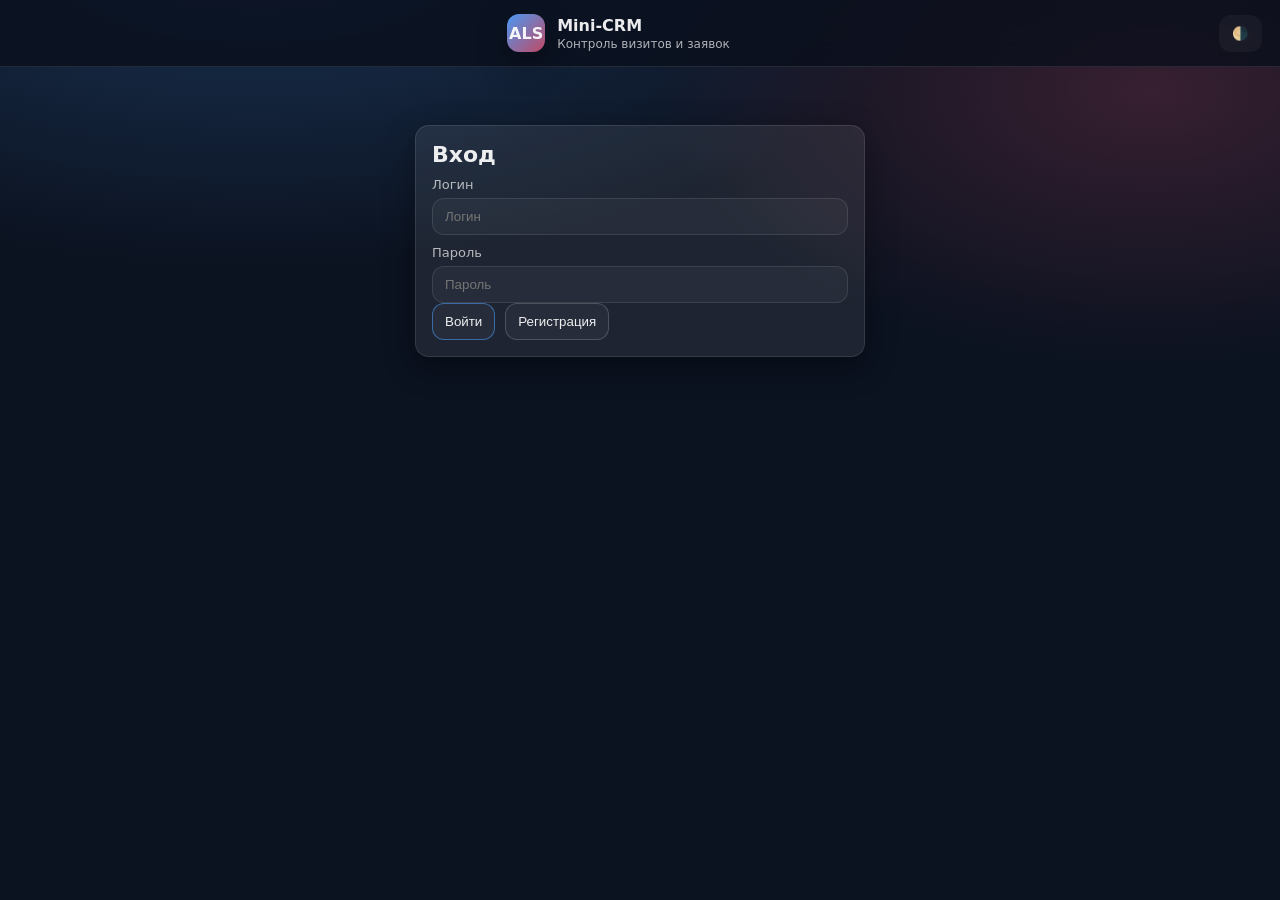
==== commit 83c2bdf1: "Update index.html" ====
--- a/mini-crm-control/index.html
+++ b/mini-crm-control/index.html
@@ -11,6 +11,9 @@
   <div class="app">
 
     <header class="topbar">
+      <div class="topbar-actions">
+        <button id="btnMenu" class="btn btn-ghost btn-menu" type="button" title="Меню" style="display:none;">☰</button>        
+      </div>
       <div class="brand">
         <div class="logo">ALS</div>
         <div class="brand-text">
@@ -20,7 +23,7 @@
       </div>
 
       <div class="topbar-actions">
-        <button id="btnMenu" class="btn btn-ghost btn-menu" type="button" title="Меню" style="display:none;">☰</button>
+        
         <button id="btnTheme" class="btn btn-ghost" type="button" title="Тема">🌗</button>
         <button id="btnLogout" class="btn btn-ghost" type="button" style="display:none;">Выйти</button>
       </div>
--- a/mini-crm-control/css/styles.css
+++ b/mini-crm-control/css/styles.css
@@ -129,14 +129,17 @@
   left: 14px;
   bottom: 14px;
   width: min(320px, calc(100vw - 28px));
-  max-height: none;
-  overflow:auto;
+  overflow: auto;
   z-index: 40;
   transform: translateX(-120%);
   transition: transform .22s ease;
   backdrop-filter: blur(10px);
 }
-.sidebar.open{ transform: translateX(0); }
+
+.sidebar.open{
+  transform: translateX(0);
+}
+
 .sidebar-backdrop{
   position: fixed;
   inset: 0;
@@ -146,7 +149,11 @@
   transition: opacity .2s ease;
   z-index: 39;
 }
-.sidebar-backdrop.show{ opacity: 1; pointer-events: auto; }
+
+.sidebar-backdrop.show{
+  opacity: 1;
+  pointer-events: auto;
+}
 
 .userbox{
   display:flex; gap:12px; align-items:center;
@@ -429,7 +436,6 @@
 
 @media (max-width: 980px){
   .layout{ grid-template-columns: 1fr; }
-  .sidebar{ position: static; max-height: none; }
   .grid{ grid-template-columns: 1fr; }
   .filters{ grid-template-columns: 1fr; }
   #screen-login,
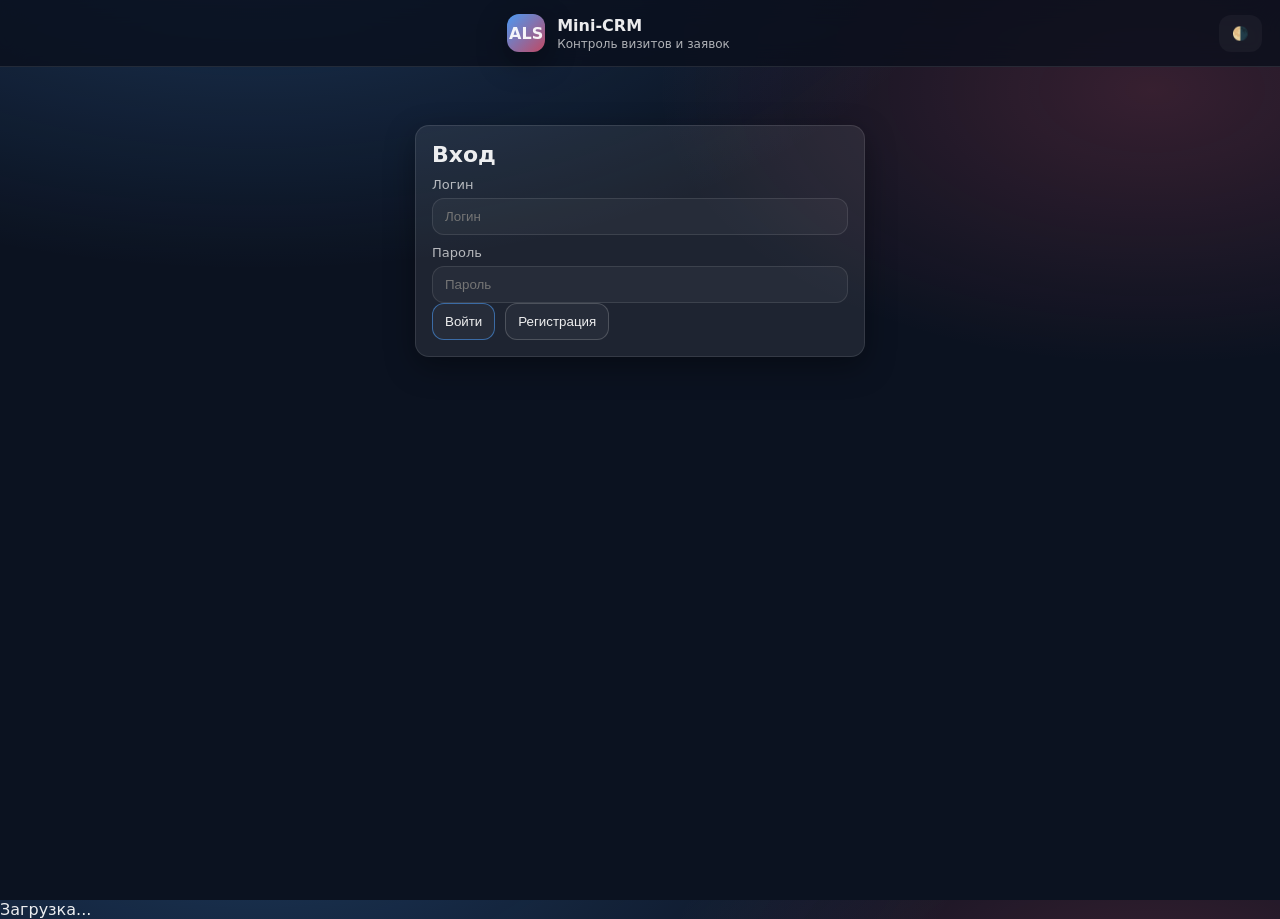
==== commit f8416062: "Update index.html" ====
--- a/mini-crm-control/index.html
+++ b/mini-crm-control/index.html
@@ -250,6 +250,14 @@
     </div>
 
   </div>
+  
+  <div id="appLoader" class="app-loader hidden" aria-live="polite" aria-busy="true">
+    <div class="app-loader__backdrop"></div>
+      <div class="app-loader__box">
+        <div class="app-loader__spinner"></div>
+        <div id="appLoaderText" class="app-loader__text">Загрузка...</div>
+      </div>
+  </div>
 
   <script type="module" src="./js/app.js"></script>
 </body>
--- a/mini-crm-control/css/styles.css
+++ b/mini-crm-control/css/styles.css
@@ -466,7 +466,7 @@
 
 .master-plan-list{ display:flex; flex-direction:column; gap:12px; }
 .master-plan-card{ border:1px solid var(--stroke); border-radius:14px; background: var(--surface-1, rgba(255,255,255,0.04)); padding:14px; }
-.master-plan-title{ font-weight:700; font-size:15px; line-height:1.4; }
+.master-plan-title{ font-weight:700; font-size:17px; line-height:1.4; }
 .master-plan-subtitle{ margin-top:6px; color: var(--muted); font-size:13px; line-height:1.45; }
 .master-plan-line{ margin-top:10px; display:block; line-height:1.5; }
 .master-plan-label{ font-weight:700; }
